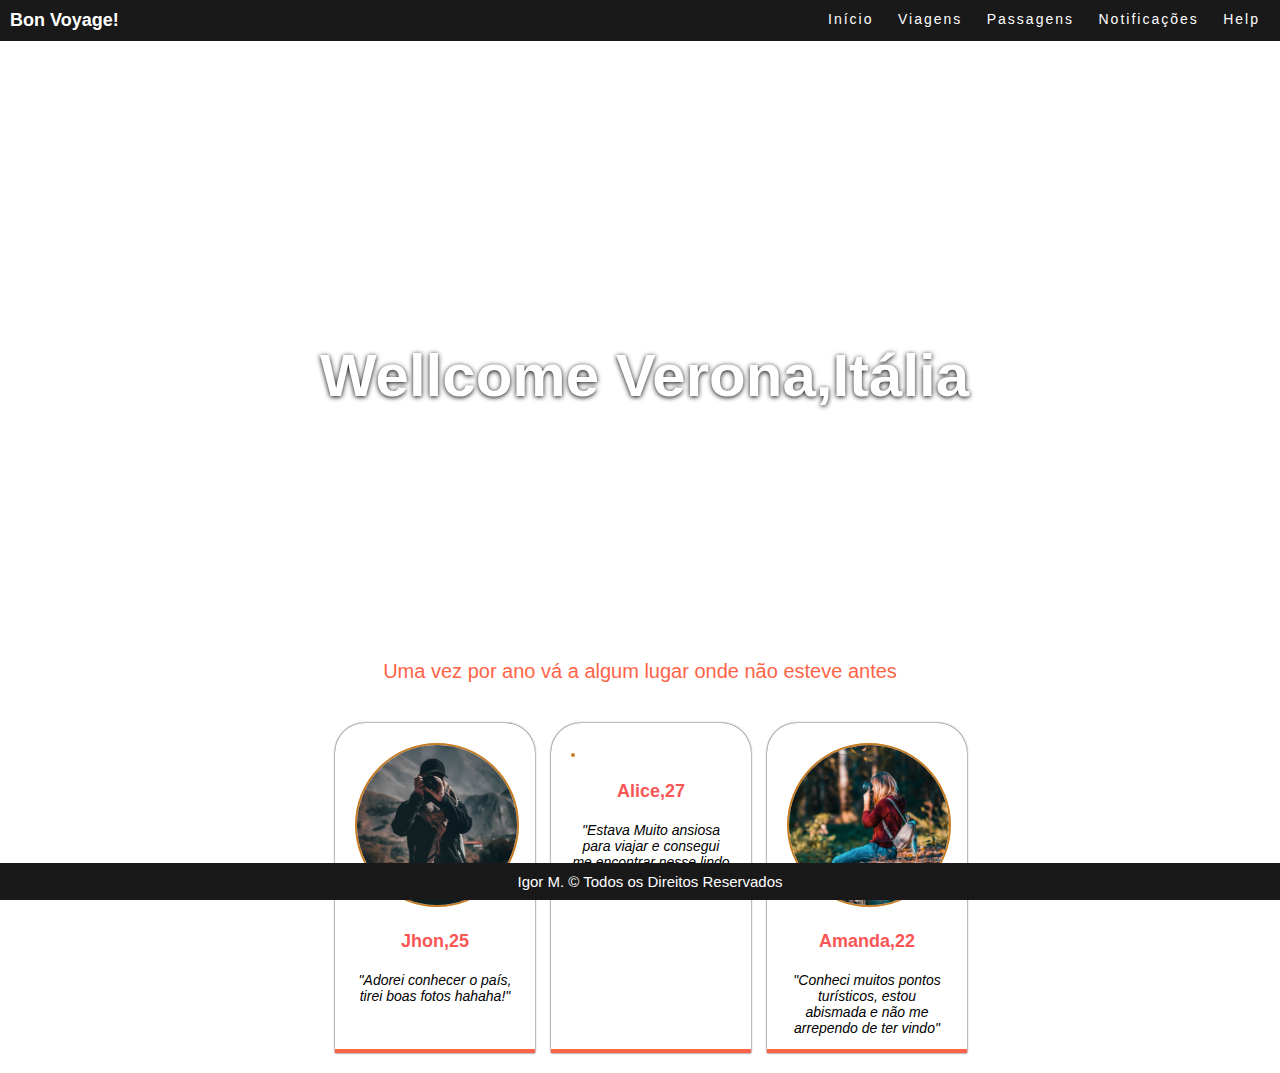
==== index.html @ 821a17d9 "Add files via upload" ====
<!DOCTYPE html>
<html lang="pt-br">

<head>
    <meta charset="UTF-8">
    <meta name="viewport" content="width=device-width, initial-scale=1.0">
    <title>Bon Voyage</title>
    <link rel="stylesheet" href="style.css">
    <link rel="stylesheet" href="content.css">
</head>

<body>
    <div id="menu">
        <h1>Bon Voyage!</h1>
        <ul>
            <li><a href="#">Início</a></li>
            <li><a href="#">Viagens </a></li>
            <li><a href="#">Passagens</a></li>
            <li><a href="#">Notificações</a></li>
            <li><a href="#">Help</a></li>
        </ul>
        <div class="clear"></div>
    </div>
    <div class="content">
        <h1>Wellcome Verona,Itália</h1>
    </div>

    <div class="people-relats">
        <p>Uma vez por ano vá a algum lugar onde não esteve antes</p>

        <div class="peoples-section">
            <div class="peoples">
                <img src="./profile1.jpg" alt="">

                <p class="name">Jhon,25</p>
                <p class="info-name">
                    "Adorei conhecer o país, tirei boas fotos hahaha!"
                </p>
            </div>
            <div class="peoples">
                <img src="./profile2.jpg" alt="">

                <p class="name">Alice,27</p>
                <p class="info-name">
                    "Estava Muito ansiosa para viajar e consegui me encontrar nesse lindo lugar"
                </p>
            </div>
            <div class="peoples">
                <img src="./profile3.jpg" alt="">

                <p class="name">Amanda,22</p>
                <p class="info-name">
                    "Conheci muitos pontos turísticos, estou abismada e não me arrependo de ter vindo"
                </p>
            </div>

            <div class="clear"></div>
        </div>
        <footer>
            <p> Igor M. &copy; Todos os Direitos Reservados</p>
        </footer>


    </div>


</html>
---- style.css ----
* {
    margin:0;
    padding:0;
    font-family: arial;
   
}
html,body {
    height: 100%;
}
.clear {
    clear: both;
}


#menu {
    min-width:690px;
    box-sizing: border-box;
    background-color: rgb(25, 25, 25);
    padding: 10px;
    width:100%;
    position:fixed;
}

#menu h1 {
    float: left;
    font-size:18px;
    color: white;
    
}
#menu h1:hover {
    float: left;
    color:#DBA287;
    
    
}

#menu ul {
    list-style: none;
    float:right;

}

#menu ul li {
    display: inline-block;
    margin:0px 5px;   
}

#menu ul li a {
    text-decoration:none;
    color: white;
    letter-spacing: 2px;
    font-size:14px;
    padding:5px;
    border-radius:3px;


}
#menu ul li:hover {
    
    transition: ease-in-out .2s;
   
}
#menu ul li a:hover {
    border: 1px solid white;
}

.content {
    min-width:690px;
    position: absolute;
    width:100%;
    height:600px;
    background-image: url(https://images5.alphacoders.com/594/594882.jpg);
    background-position: center;
    background-attachment: scroll;
    background-size: cover;
  
    margin:0 auto;
    box-sizing: border-box;
    z-index:-1;
    top:41px;
}

.content h1 {
    text-align:left;
    color: white;
    font-size:60px;
    text-shadow: 0px 1px 5px black;
    position:absolute;
    left:25%;
    top:50%;
    transition: ease-in-out .3s;
}
.people-relats {
    box-sizing: border-box;
    min-width:690px;
    background-color: rgb(255, 255, 255);
    z-index:-1;
    position: absolute;
    top:640px;
    width:100%;
    margin-bottom: 30px;
    

}
.people-relats > p {
    color:tomato;
    text-align: center;
    padding:20px;
    font-size:20px;
    
    font-weight: normal;
    
}


.peoples-section {
    padding:20px;
    box-sizing: border-box;
    margin:0 auto;
    height: auto;
    width:690px;
}

.peoples {
    box-sizing: border-box;
    width:200px;
    position: relative;
    float: left;
    background-color:white;
    padding:20px;
    border-bottom: 4px solid tomato;
    border-top-left-radius:30px;
    border-top-right-radius:30px;
    box-shadow: 0px 0px 2px;
    margin:0px 20px;
    height:330px;
    margin-right: -4px;
}

.peoples img{
 width:100%;
 border-radius:200px;
 border: 2px solid #C77C22;

 

}
.peoples  p.name {
    padding:20px;
    text-align: center;
    color:rgb(250, 86, 86);
    font-size:18px;
    font-weight: bold;
    
}

.info-name {
    color:black;
    font-size: 14px;
    font-style: italic;
    text-align: center;
}
footer {
    width:100%;
    background-color: rgb(25, 25, 25);
    padding:10px;
    
    font-size: 15px;
    color: white;
    text-align: center;
    position: fixed;
    bottom:0;
}
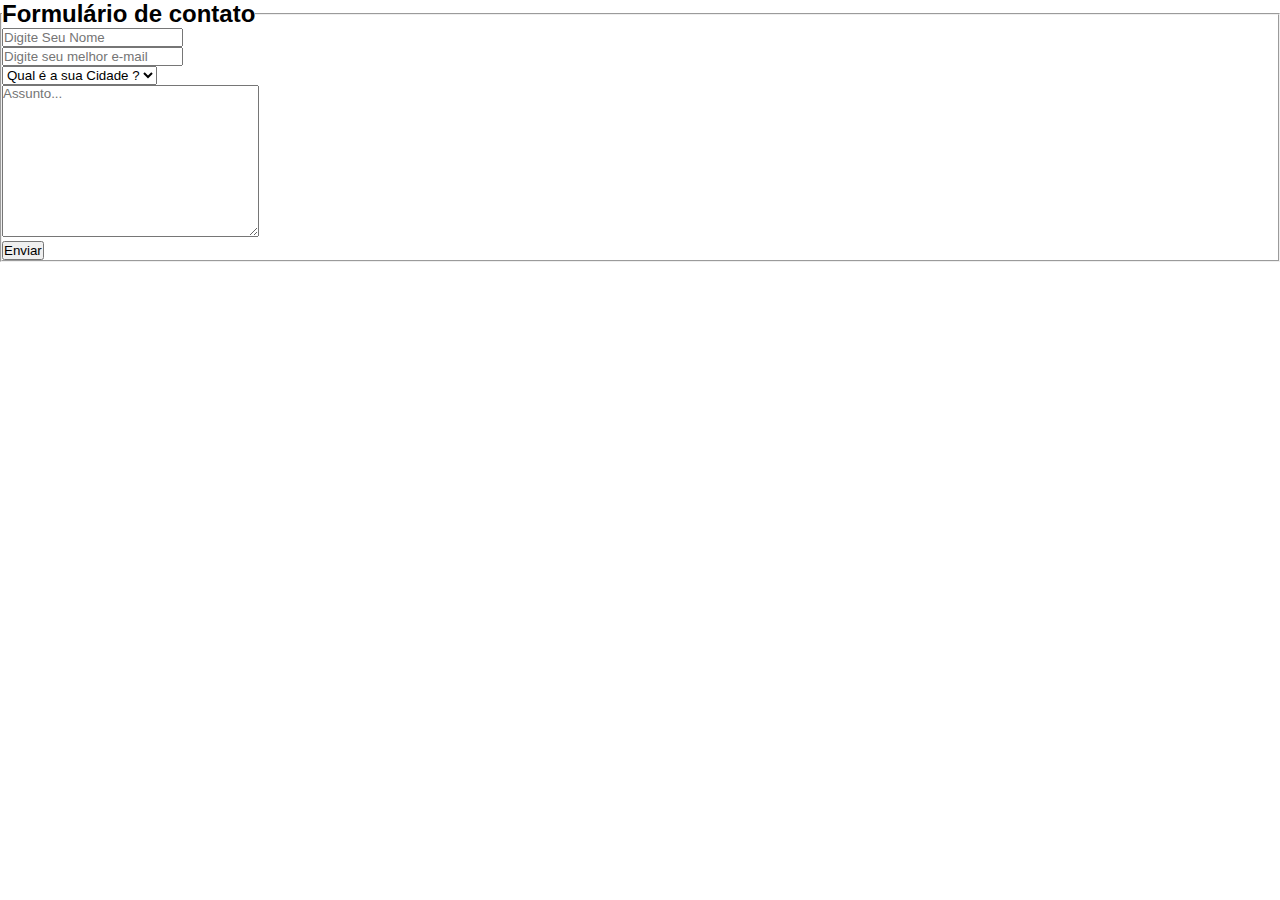
==== commit bb981c74: "Update index.html" ====
--- a/index.html
+++ b/index.html
@@ -4,64 +4,29 @@
 <head>
     <meta charset="UTF-8">
     <meta name="viewport" content="width=device-width, initial-scale=1.0">
-    <title>Bon Voyage</title>
     <link rel="stylesheet" href="style.css">
-    <link rel="stylesheet" href="content.css">
+    <title>Document</title>
 </head>
 
 <body>
-    <div id="menu">
-        <h1>Bon Voyage!</h1>
-        <ul>
-            <li><a href="#">Início</a></li>
-            <li><a href="#">Viagens </a></li>
-            <li><a href="#">Passagens</a></li>
-            <li><a href="#">Notificações</a></li>
-            <li><a href="#">Help</a></li>
-        </ul>
-        <div class="clear"></div>
-    </div>
-    <div class="content">
-        <h1>Wellcome Verona,Itália</h1>
-    </div>
+    <form>
+    <fieldset>
+        <legend><h2>Formulário de contato</h2></legend>
+        <div><input type="text" placeholder="Digite Seu Nome" ></div>
+        <div><input type="email" placeholder="Digite seu melhor e-mail" ></div>
+        <select name="idade" id="">
+            <option disabled selected>Qual é a sua Cidade ?</option>
+            <option>Araçatuba</option>
+            <option>Adamantina</option>
+            <option>Botucatu</option>
+            <option>Birigui</option>
+        </select>
+        <div><textarea name="" id="" cols="30" rows="10" placeholder="Assunto..."></textarea></div>
+        <input type="submit" value="Enviar">
+        
+    </fieldset>
+ 
+    </form>
+</body>
 
-    <div class="people-relats">
-        <p>Uma vez por ano vá a algum lugar onde não esteve antes</p>
-
-        <div class="peoples-section">
-            <div class="peoples">
-                <img src="./profile1.jpg" alt="">
-
-                <p class="name">Jhon,25</p>
-                <p class="info-name">
-                    "Adorei conhecer o país, tirei boas fotos hahaha!"
-                </p>
-            </div>
-            <div class="peoples">
-                <img src="./profile2.jpg" alt="">
-
-                <p class="name">Alice,27</p>
-                <p class="info-name">
-                    "Estava Muito ansiosa para viajar e consegui me encontrar nesse lindo lugar"
-                </p>
-            </div>
-            <div class="peoples">
-                <img src="./profile3.jpg" alt="">
-
-                <p class="name">Amanda,22</p>
-                <p class="info-name">
-                    "Conheci muitos pontos turísticos, estou abismada e não me arrependo de ter vindo"
-                </p>
-            </div>
-
-            <div class="clear"></div>
-        </div>
-        <footer>
-            <p> Igor M. &copy; Todos os Direitos Reservados</p>
-        </footer>
-
-
-    </div>
-
-
-</html>+</html>
--- a/style.css
+++ b/style.css
@@ -1,11 +1,10 @@
 * {
-    margin:0;
-    padding:0;
-    font-family: arial;
-   
+    margin: 0;
+    padding: 0;
+    font-family: -apple-system, BlinkMacSystemFont, 'Segoe UI', Roboto, Oxygen, Ubuntu, Cantarell, 'Open Sans', 'Helvetica Neue', sans-serif;
 }
-html,body {
-    height: 100%;
+html, body {
+    height:100%;
 }
 .clear {
     clear: both;
@@ -13,164 +12,125 @@
 
 
 #menu {
-    min-width:690px;
+    min-width:333.3px;
+    text-align: center;
+position: fixed;
+    padding:10px;
     box-sizing: border-box;
-    background-color: rgb(25, 25, 25);
-    padding: 10px;
+    background-color: rgb(255, 255, 255);
     width:100%;
-    position:fixed;
 }
 
-#menu h1 {
-    float: left;
+
+#menu h2 {
+    display:inline-block;
     font-size:18px;
-    color: white;
-    
-}
-#menu h1:hover {
-    float: left;
-    color:#DBA287;
-    
-    
+    color:rgb(36,36,36);
+ 
+   
 }
 
 #menu ul {
+    display:inline-block;
     list-style: none;
-    float:right;
+  
+}
+
+#menu ul li {
+display: inline-block;
+margin:0px 5px;
+}
+#menu ul li a {
+    text-decoration:none;
+    color:rgb(36,36,36);
+}
+
+.contents {
+    min-width:333.3px;
+    margin:0 auto;
+z-index:-2;
+    box-sizing: border-box;
+    position: relative;
+    top:45px;
+    left:0;
+    width:100%;
+    background-color: rgb(255, 255, 255);
+}
+
+.planos {
+    padding:30px 0px;
+    text-align: center;
+    width:100%;
+    background-color: rgb(245, 241, 241);
+}
+
+.planos-itens {
+    box-shadow:0 2px 6px rgba(0, 0, 0, 0.404);
+    border-radius:4px;
+    padding:5px;
+    margin:5px 0;
+    border: 1px solid rgb(67, 15, 255);
+    display: inline-block;
+    width:333.3px;
+}
+.planos-itens img{
+    width:100px;
+    height:81px;
+}
+.planos-itens h2 {
+    color:#39079E;  
+    font-weight: bold;
+    
+}
+.planos-itens p {
+    color:rgb(36,36,36);
+}
+
+.box-text {
+background-image: url(https://logitai.com.br/wp-content/uploads/2016/03/everest-minimalist-wallpaper-light.png);
+background-size:100%;
+background-attachment: fixed;
+background-repeat: no-repeat;
+    box-sizing: border-box;
+    transition: ease-in-out .5s;
+    padding:220px 0px;
+   
+background-attachment: fixed;
+    text-align:center;
+    width:100%;
+    
+}
+.box-text h1 {
+    font-size:40px;
+    color: rgb(67, 15, 255);
+margin: 9px 0px;
+}
+.box-text p {
+
+    padding:20px;
+    font-size:14px;
+    color:rgb(43, 43, 43);
+    text-align:justify;
+    background-color: rgba(255, 255, 255, 0.295);
+margin: 9px 0px;
+}
+.box-text input {
+background-color: rgba(67, 15, 255, 0.61);
+color: white;
+border:none;
+font-size: 20px;
+padding: 10px;
+border-radius: 1vh;
+width:200px;
 
 }
 
-#menu ul li {
+.tex-box {
+    
+    background-color: gray;
+    width:80%;
     display: inline-block;
-    margin:0px 5px;   
+  
+   
+    background-color: purple;
 }
-
-#menu ul li a {
-    text-decoration:none;
-    color: white;
-    letter-spacing: 2px;
-    font-size:14px;
-    padding:5px;
-    border-radius:3px;
-
-
-}
-#menu ul li:hover {
-    
-    transition: ease-in-out .2s;
-   
-}
-#menu ul li a:hover {
-    border: 1px solid white;
-}
-
-.content {
-    min-width:690px;
-    position: absolute;
-    width:100%;
-    height:600px;
-    background-image: url(https://images5.alphacoders.com/594/594882.jpg);
-    background-position: center;
-    background-attachment: scroll;
-    background-size: cover;
-  
-    margin:0 auto;
-    box-sizing: border-box;
-    z-index:-1;
-    top:41px;
-}
-
-.content h1 {
-    text-align:left;
-    color: white;
-    font-size:60px;
-    text-shadow: 0px 1px 5px black;
-    position:absolute;
-    left:25%;
-    top:50%;
-    transition: ease-in-out .3s;
-}
-.people-relats {
-    box-sizing: border-box;
-    min-width:690px;
-    background-color: rgb(255, 255, 255);
-    z-index:-1;
-    position: absolute;
-    top:640px;
-    width:100%;
-    margin-bottom: 30px;
-    
-
-}
-.people-relats > p {
-    color:tomato;
-    text-align: center;
-    padding:20px;
-    font-size:20px;
-    
-    font-weight: normal;
-    
-}
-
-
-.peoples-section {
-    padding:20px;
-    box-sizing: border-box;
-    margin:0 auto;
-    height: auto;
-    width:690px;
-}
-
-.peoples {
-    box-sizing: border-box;
-    width:200px;
-    position: relative;
-    float: left;
-    background-color:white;
-    padding:20px;
-    border-bottom: 4px solid tomato;
-    border-top-left-radius:30px;
-    border-top-right-radius:30px;
-    box-shadow: 0px 0px 2px;
-    margin:0px 20px;
-    height:330px;
-    margin-right: -4px;
-}
-
-.peoples img{
- width:100%;
- border-radius:200px;
- border: 2px solid #C77C22;
-
- 
-
-}
-.peoples  p.name {
-    padding:20px;
-    text-align: center;
-    color:rgb(250, 86, 86);
-    font-size:18px;
-    font-weight: bold;
-    
-}
-
-.info-name {
-    color:black;
-    font-size: 14px;
-    font-style: italic;
-    text-align: center;
-}
-footer {
-    width:100%;
-    background-color: rgb(25, 25, 25);
-    padding:10px;
-    
-    font-size: 15px;
-    color: white;
-    text-align: center;
-    position: fixed;
-    bottom:0;
-}
-
-
-
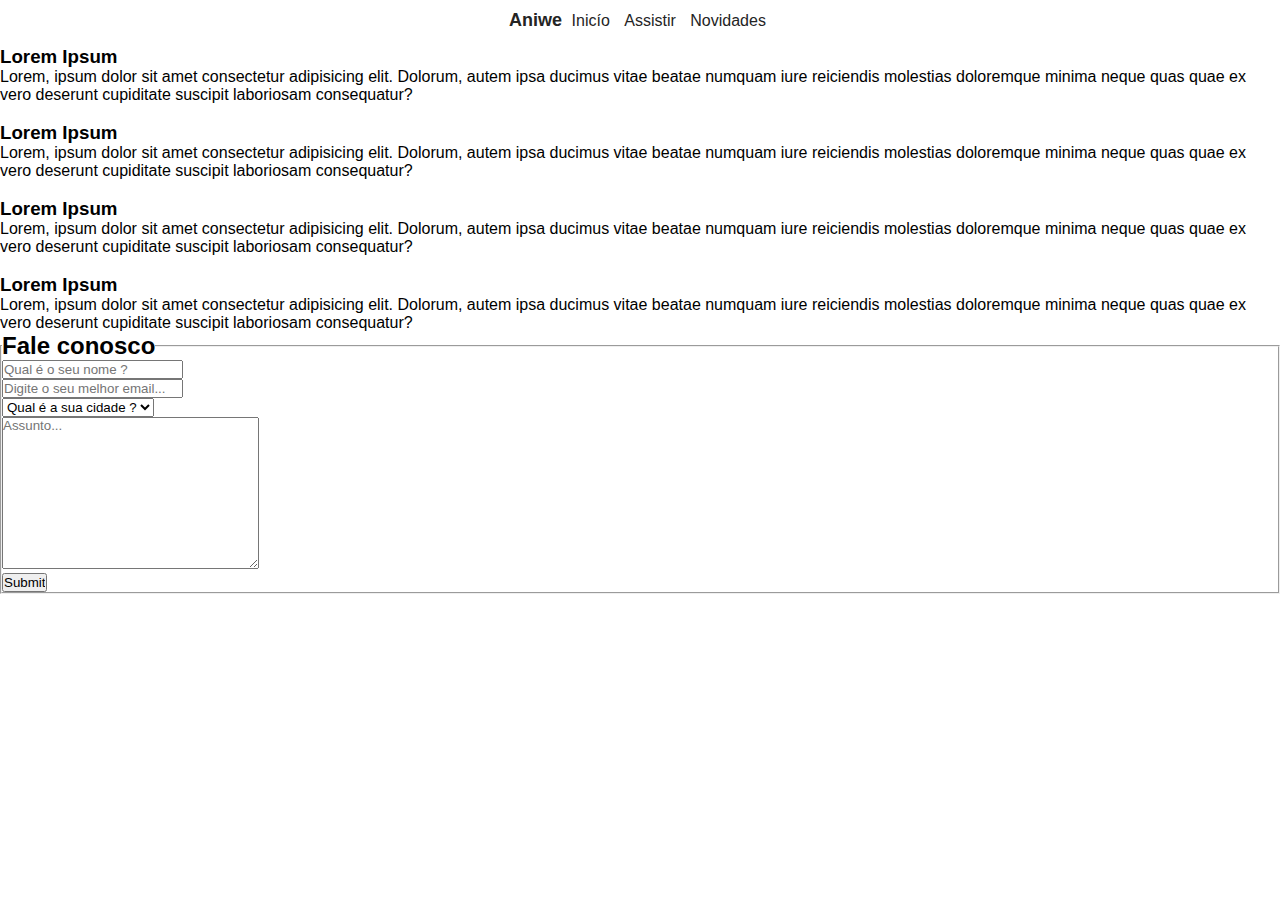
==== commit 741626ee: "Update index.html" ====
--- a/index.html
+++ b/index.html
@@ -4,29 +4,95 @@
 <head>
     <meta charset="UTF-8">
     <meta name="viewport" content="width=device-width, initial-scale=1.0">
+    <title>Aniwe</title>
     <link rel="stylesheet" href="style.css">
-    <title>Document</title>
+
 </head>
 
 <body>
-    <form>
-    <fieldset>
-        <legend><h2>Formulário de contato</h2></legend>
-        <div><input type="text" placeholder="Digite Seu Nome" ></div>
-        <div><input type="email" placeholder="Digite seu melhor e-mail" ></div>
-        <select name="idade" id="">
-            <option disabled selected>Qual é a sua Cidade ?</option>
-            <option>Araçatuba</option>
-            <option>Adamantina</option>
-            <option>Botucatu</option>
-            <option>Birigui</option>
-        </select>
-        <div><textarea name="" id="" cols="30" rows="10" placeholder="Assunto..."></textarea></div>
-        <input type="submit" value="Enviar">
+    <div id="menu">
+        <h2>Aniwe</h2>
+        <ul>
+            <li><a href="#">Inicío</a></li>
+            <li><a href="#">Assistir</a></li>
+            <li><a href="#">Novidades</a></li>
+        </ul>
+    </div>
+    <!--FIM DO MENU-->
+    <div id="content">
+        <div class="land-text">
+            <h2>Assista ainda hoje os melhores animes da temporada</h2>
+        </div>
+        <!--fim land-text-->
+
+        <div class="anime-list">
+            <div class="anime-info">
+                <img src="./Web Player.jpg" alt="">
+                <h3>Lorem Ipsum</h3>
+                <p>Lorem, ipsum dolor sit amet consectetur adipisicing elit. Dolorum, autem ipsa ducimus vitae beatae
+                    numquam iure reiciendis molestias doloremque minima neque quas quae ex vero deserunt cupiditate
+                    suscipit laboriosam consequatur?</p>
+                <!--FIM IMG-ANIME-->
+            </div>
+            <div class="anime-info">
+                <img src="./anime icons.jpg" alt="">
+                <h3>Lorem Ipsum</h3>
+                <p>Lorem, ipsum dolor sit amet consectetur adipisicing elit. Dolorum, autem ipsa ducimus vitae beatae
+                    numquam iure reiciendis molestias doloremque minima neque quas quae ex vero deserunt cupiditate
+                    suscipit laboriosam consequatur?</p>
+                <!--FIM IMG-ANIME-->
+            </div>
+            <div class="anime-info">
+                <img src="./sla.jpg" alt="">
+                <h3>Lorem Ipsum</h3>
+                <p>Lorem, ipsum dolor sit amet consectetur adipisicing elit. Dolorum, autem ipsa ducimus vitae beatae
+                    numquam iure reiciendis molestias doloremque minima neque quas quae ex vero deserunt cupiditate
+                    suscipit laboriosam consequatur?</p>
+                <!--FIM IMG-ANIME-->
+            </div>
+            <div class="anime-info">
+                <img src="./anime icons.jpg" alt="">
+                <h3>Lorem Ipsum</h3>
+                <p>Lorem, ipsum dolor sit amet consectetur adipisicing elit. Dolorum, autem ipsa ducimus vitae beatae
+                    numquam iure reiciendis molestias doloremque minima neque quas quae ex vero deserunt cupiditate
+                    suscipit laboriosam consequatur?</p>
+                <!--FIM IMG-ANIME-->
+            </div>
+            <!--FIM ANIME-LIST-->
+
+
+        </div>
         
-    </fieldset>
- 
-    </form>
+            <form >
+                <fieldset>
+                    <legend><h2>Fale conosco</h2></legend>
+                    <div><input type="text" placeholder="Qual é o seu nome ?"></div>
+                    <div><input type="email" placeholder="Digite o seu melhor email..."></div>
+                   
+                    <select>
+                        <option disabled selected>Qual é a sua cidade ?</option>
+                      <option>Adamantina</option>
+                      <option>Araçatuba</option>
+                      <option>Rio Preto</option>
+                      <option>Birigui</option>
+                      <option>Auriflama</option>
+                      <option>Campinas</option>
+                      <option>Guarujá</option>
+                    </select>
+                    <div><textarea name="" id="" cols="30" rows="10" placeholder="Assunto..."></textarea></div>
+                    <div><input type="submit"></div>
+                </fieldset>
+
+
+
+            </form>
+
+
+
+
+    </div>
+    <!--FIM DO CONTEUDO-->
+
 </body>
 
 </html>
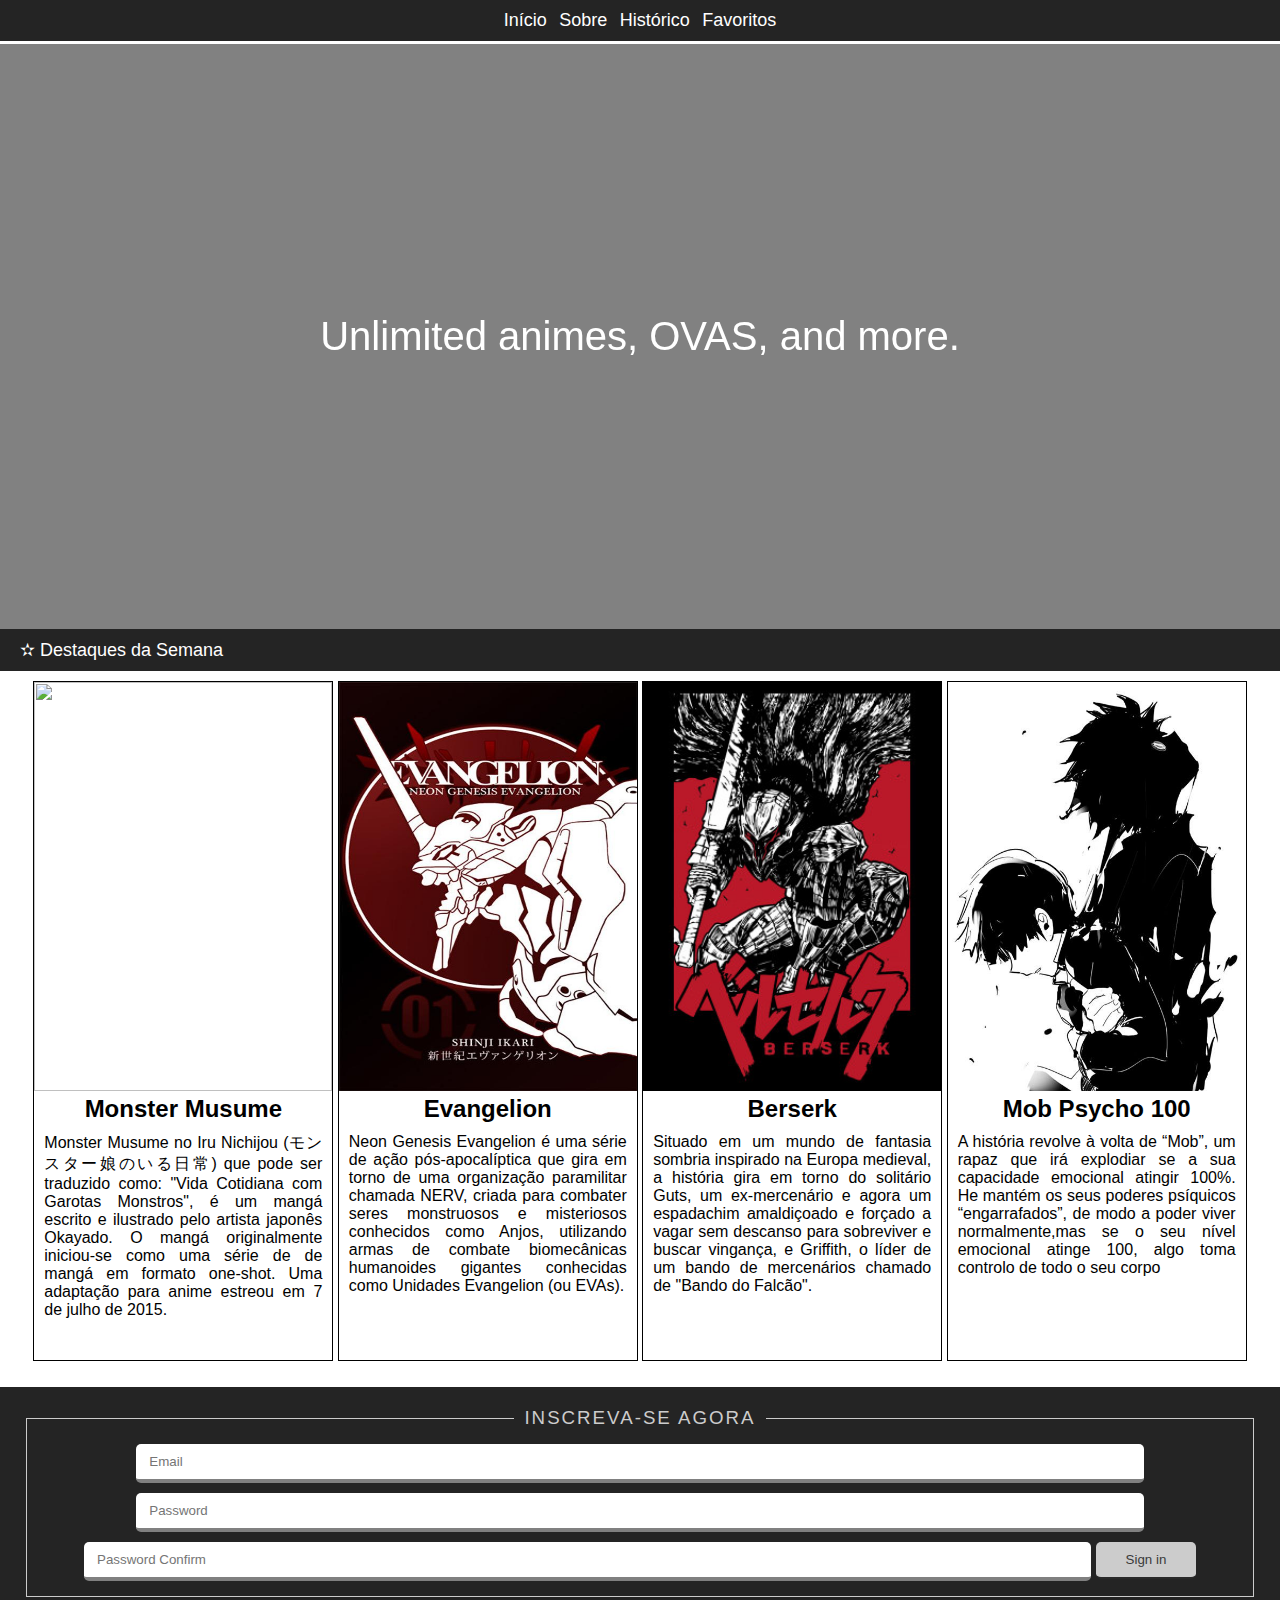
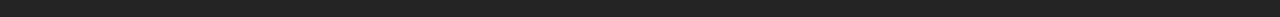
==== commit 371cbc32: "Add files via upload" ====
--- a/index.html
+++ b/index.html
@@ -4,95 +4,94 @@
 <head>
     <meta charset="UTF-8">
     <meta name="viewport" content="width=device-width, initial-scale=1.0">
-    <title>Aniwe</title>
+    <title>Document</title>
     <link rel="stylesheet" href="style.css">
-
 </head>
 
 <body>
     <div id="menu">
-        <h2>Aniwe</h2>
         <ul>
-            <li><a href="#">Inicío</a></li>
-            <li><a href="#">Assistir</a></li>
-            <li><a href="#">Novidades</a></li>
+            <li><a href="#">Início</a></li>
+            <li><a href="#">Sobre</a></li>
+            <li><a href="#">Histórico</a></li>
+            <li><a href="#">Favoritos</a></li>
         </ul>
     </div>
-    <!--FIM DO MENU-->
-    <div id="content">
-        <div class="land-text">
-            <h2>Assista ainda hoje os melhores animes da temporada</h2>
+    <!--fim menu-->
+    <div class="content">
+        <div class="screen-info">
+            <h2>Unlimited animes, OVAS, and more.</h2>
         </div>
-        <!--fim land-text-->
+        <!--fim screen-info-->
+        <div class="destaques">
+            <h2> &#10027; Destaques da Semana</h2>
+        </div>
 
-        <div class="anime-list">
-            <div class="anime-info">
-                <img src="./Web Player.jpg" alt="">
-                <h3>Lorem Ipsum</h3>
-                <p>Lorem, ipsum dolor sit amet consectetur adipisicing elit. Dolorum, autem ipsa ducimus vitae beatae
-                    numquam iure reiciendis molestias doloremque minima neque quas quae ex vero deserunt cupiditate
-                    suscipit laboriosam consequatur?</p>
-                <!--FIM IMG-ANIME-->
+        <!--fim destaques-->
+        <div class="animes-destaques">
+            
+            <div class="dest-info">
+                <img src="./zombina.png" alt="">
+                <h2>Monster Musume</h2>
+                <p>Monster Musume no Iru Nichijou (モンスター娘のいる日常) que pode ser traduzido como: "Vida Cotidiana com Garotas Monstros", é um mangá escrito e ilustrado pelo artista japonês Okayado. O mangá originalmente iniciou-se como uma série de de mangá em formato one-shot. Uma adaptação para anime estreou em 7 de julho de 2015.</p>
             </div>
-            <div class="anime-info">
-                <img src="./anime icons.jpg" alt="">
-                <h3>Lorem Ipsum</h3>
-                <p>Lorem, ipsum dolor sit amet consectetur adipisicing elit. Dolorum, autem ipsa ducimus vitae beatae
-                    numquam iure reiciendis molestias doloremque minima neque quas quae ex vero deserunt cupiditate
-                    suscipit laboriosam consequatur?</p>
-                <!--FIM IMG-ANIME-->
-            </div>
-            <div class="anime-info">
-                <img src="./sla.jpg" alt="">
-                <h3>Lorem Ipsum</h3>
-                <p>Lorem, ipsum dolor sit amet consectetur adipisicing elit. Dolorum, autem ipsa ducimus vitae beatae
-                    numquam iure reiciendis molestias doloremque minima neque quas quae ex vero deserunt cupiditate
-                    suscipit laboriosam consequatur?</p>
-                <!--FIM IMG-ANIME-->
-            </div>
-            <div class="anime-info">
-                <img src="./anime icons.jpg" alt="">
-                <h3>Lorem Ipsum</h3>
-                <p>Lorem, ipsum dolor sit amet consectetur adipisicing elit. Dolorum, autem ipsa ducimus vitae beatae
-                    numquam iure reiciendis molestias doloremque minima neque quas quae ex vero deserunt cupiditate
-                    suscipit laboriosam consequatur?</p>
-                <!--FIM IMG-ANIME-->
-            </div>
-            <!--FIM ANIME-LIST-->
 
 
+            <div class="dest-info">
+                <img src="./il_570xN.419275311_7p67.jpg" alt="">
+                <h2>Evangelion</h2>
+                <p>Neon Genesis Evangelion é uma série de ação pós-apocalíptica que gira em torno de uma organização paramilitar chamada NERV, criada para combater seres monstruosos e misteriosos conhecidos como Anjos, utilizando armas de combate biomecânicas humanoides gigantes conhecidas como Unidades Evangelion (ou EVAs).</p>
+            </div>
+
+
+            <div class="dest-info">
+                <img src="./berserk.jpg" alt="">
+                <h2>Berserk</h2>
+                <p>Situado em um mundo de fantasia sombria inspirado na Europa medieval, a história gira em torno do solitário Guts, um ex-mercenário e agora um espadachim amaldiçoado e forçado a vagar sem descanso para sobreviver e buscar vingança, e Griffith, o líder de um bando de mercenários chamado de "Bando do Falcão".</p>
+            </div>
+
+
+            <div class="dest-info">
+                <img src="./424a5e4291ce1d24bcc5c8563187a43b.jpg" alt="">
+                <h2>Mob Psycho 100</h2>
+                <p>A história revolve à volta de “Mob”, um rapaz que irá explodiar se a sua capacidade emocional atingir 100%. He mantém os seus poderes psíquicos “engarrafados”, de modo a poder viver normalmente,mas se o seu nível emocional atinge 100, algo toma controlo de todo o seu corpo</p>
+            </div>
+
+
+           
+
         </div>
+        <!--fim animes destaques-->
         
-            <form >
-                <fieldset>
-                    <legend><h2>Fale conosco</h2></legend>
-                    <div><input type="text" placeholder="Qual é o seu nome ?"></div>
-                    <div><input type="email" placeholder="Digite o seu melhor email..."></div>
-                   
-                    <select>
-                        <option disabled selected>Qual é a sua cidade ?</option>
-                      <option>Adamantina</option>
-                      <option>Araçatuba</option>
-                      <option>Rio Preto</option>
-                      <option>Birigui</option>
-                      <option>Auriflama</option>
-                      <option>Campinas</option>
-                      <option>Guarujá</option>
-                    </select>
-                    <div><textarea name="" id="" cols="30" rows="10" placeholder="Assunto..."></textarea></div>
-                    <div><input type="submit"></div>
-                </fieldset>
+        
+
+        </div>
 
 
 
-            </form>
+
+
 
 
 
 
     </div>
-    <!--FIM DO CONTEUDO-->
+   <div class="forms">
+    <form>
+        <fieldset>
+            <legend>
+            <h3>Inscreva-se Agora</h3>
+            </legend>
+<input type="email" name="" id="" placeholder="Email">
+<input type="password" name="" id="" placeholder="Password">
+<input type="password" name="" id="" placeholder="Password Confirm">
+<input type="submit" value="Sign in">
+
+        </fieldset>
+    </form>
+   </div>
+
 
 </body>
 
-</html>
+</html>--- a/style.css
+++ b/style.css
@@ -3,134 +3,167 @@
     padding: 0;
     font-family: -apple-system, BlinkMacSystemFont, 'Segoe UI', Roboto, Oxygen, Ubuntu, Cantarell, 'Open Sans', 'Helvetica Neue', sans-serif;
 }
-html, body {
-    height:100%;
+/* ############ MENU ############# */
+
+#menu {
+    position:fixed;
+    width:100%;
+    padding:10px 0px;
+    text-align: center;
+   background-color: rgb(36, 36, 36);
+
 }
-.clear {
-    clear: both;
+#menu > h2 {
+    font-weight: normal;
+    font-size:18px;
+    display: inline-block;
+color: white;
+}
+#menu ul{
+    margin:0 10px;
+    display: inline-block;
+   
+
+}
+#menu ul li{
+    margin:0px 4px;
+    display: inline;
+    
+
+}
+#menu ul li a {
+    color:white;
+    text-decoration:none;
+    font-size:18px;
+}
+#menu ul li:hover {
+    
+    border-bottom:2px solid rgb(0, 0, 0);  
+    
+}
+#menu ul li a:hover {
+    background-color:yellow;
+    padding:10px 5px;
+    color:rgb(58, 58, 58);
+}
+
+.content {
+    
+    box-sizing: border-box;
+    top:44px;
+    z-index:-1;
+    position: relative;
+    width:100%;
+    
+}
+/* ############ SCREEN-INFO ############# */
+.screen-info {
+
+    background-image: url(https://3.bp.blogspot.com/-TJS0MaAAapM/XO7bkGjhddI/AAAAAAAADc0/HYF7YAqYUv8uNGO2yOiFm5leVfdPjIGegCKgBGAs/w0/kimetsu-no-yaiba-demon-hunters-4K-47.jpg);
+    background-size:cover;
+    background-position: center;
+    box-sizing: border-box;
+    text-align: center;
+    color:white;
+    
+}
+.screen-info > h2 {
+    font-weight: normal;
+    font-size:40px;
+    background-color:rgba(0, 0, 0, 0.493);
+    padding:270px 10px;
+    backdrop-filter:blur(5px); 
+}
+/* ############ DESTAQUES / ANIMES-DESTAQUES   ############# */
+.destaques {
+    box-sizing: border-box;
+    width:100%;
+}
+.destaques > h2 {
+font-size:18px;
+    box-sizing: border-box;
+background-color: rgb(36, 36, 36);
+color: white;
+font-weight:normal;
+padding:10px 0 10px 20px;
+
+    text-align:left;
+
 }
 
 
-#menu {
-    min-width:333.3px;
+.animes-destaques {
+   
+    box-sizing: border-box;
     text-align: center;
-position: fixed;
+    width:100%;
+    background-color: white;
+}
+
+.dest-info {
+    height:680px;
+    vertical-align: top;
+    border: 1px solid black;
+    box-sizing: border-box;
+    margin:10px 0;
+width:300px;
+display:inline-block;
+}
+
+.dest-info img{
+ 
+    height:408.547px;
+
+width:298px;
+}
+
+.dest-info p {
     padding:10px;
+    text-align: justify;
+}
+/* ############ Personagem Semanal ############# */
+.forms {
+    background-color:rgb(36, 36, 36);
+    position: relative;
+    top:60px;
+width:100%;
+}
+.forms form{
     box-sizing: border-box;
-    background-color: rgb(255, 255, 255);
-    width:100%;
+    padding:20px 0;
+    margin:0 auto;
+    text-align: center;
+width:96%;
+}
+.forms fieldset {
+    padding:10px 0;
+    border:1px solid #ccc;
+}
+
+.forms fieldset legend h3 {
+    text-transform: uppercase;
+    padding: 0 10px;
+    font-weight: normal;
+    color:#ccc;
+    letter-spacing:2px;
+}
+.forms fieldset > input  {
+    border: none;
+    border-bottom:4px solid gray;
+    border-radius:05px;
+    margin:5px 0;
+width:80%;
+padding:10px 13px;
+
+}
+
+.forms fieldset > input[type="submit"] {
+    width:100px;
+    background-color:#ccc;
+    border:none;
+    color:rgb(58, 58, 58);
+    border-bottom: 2px solid rgb(41, 41, 41);
 }
 
 
-#menu h2 {
-    display:inline-block;
-    font-size:18px;
-    color:rgb(36,36,36);
- 
-   
-}
 
-#menu ul {
-    display:inline-block;
-    list-style: none;
-  
-}
-
-#menu ul li {
-display: inline-block;
-margin:0px 5px;
-}
-#menu ul li a {
-    text-decoration:none;
-    color:rgb(36,36,36);
-}
-
-.contents {
-    min-width:333.3px;
-    margin:0 auto;
-z-index:-2;
-    box-sizing: border-box;
-    position: relative;
-    top:45px;
-    left:0;
-    width:100%;
-    background-color: rgb(255, 255, 255);
-}
-
-.planos {
-    padding:30px 0px;
-    text-align: center;
-    width:100%;
-    background-color: rgb(245, 241, 241);
-}
-
-.planos-itens {
-    box-shadow:0 2px 6px rgba(0, 0, 0, 0.404);
-    border-radius:4px;
-    padding:5px;
-    margin:5px 0;
-    border: 1px solid rgb(67, 15, 255);
-    display: inline-block;
-    width:333.3px;
-}
-.planos-itens img{
-    width:100px;
-    height:81px;
-}
-.planos-itens h2 {
-    color:#39079E;  
-    font-weight: bold;
-    
-}
-.planos-itens p {
-    color:rgb(36,36,36);
-}
-
-.box-text {
-background-image: url(https://logitai.com.br/wp-content/uploads/2016/03/everest-minimalist-wallpaper-light.png);
-background-size:100%;
-background-attachment: fixed;
-background-repeat: no-repeat;
-    box-sizing: border-box;
-    transition: ease-in-out .5s;
-    padding:220px 0px;
-   
-background-attachment: fixed;
-    text-align:center;
-    width:100%;
-    
-}
-.box-text h1 {
-    font-size:40px;
-    color: rgb(67, 15, 255);
-margin: 9px 0px;
-}
-.box-text p {
-
-    padding:20px;
-    font-size:14px;
-    color:rgb(43, 43, 43);
-    text-align:justify;
-    background-color: rgba(255, 255, 255, 0.295);
-margin: 9px 0px;
-}
-.box-text input {
-background-color: rgba(67, 15, 255, 0.61);
-color: white;
-border:none;
-font-size: 20px;
-padding: 10px;
-border-radius: 1vh;
-width:200px;
-
-}
-
-.tex-box {
-    
-    background-color: gray;
-    width:80%;
-    display: inline-block;
-  
-   
-    background-color: purple;
-}
